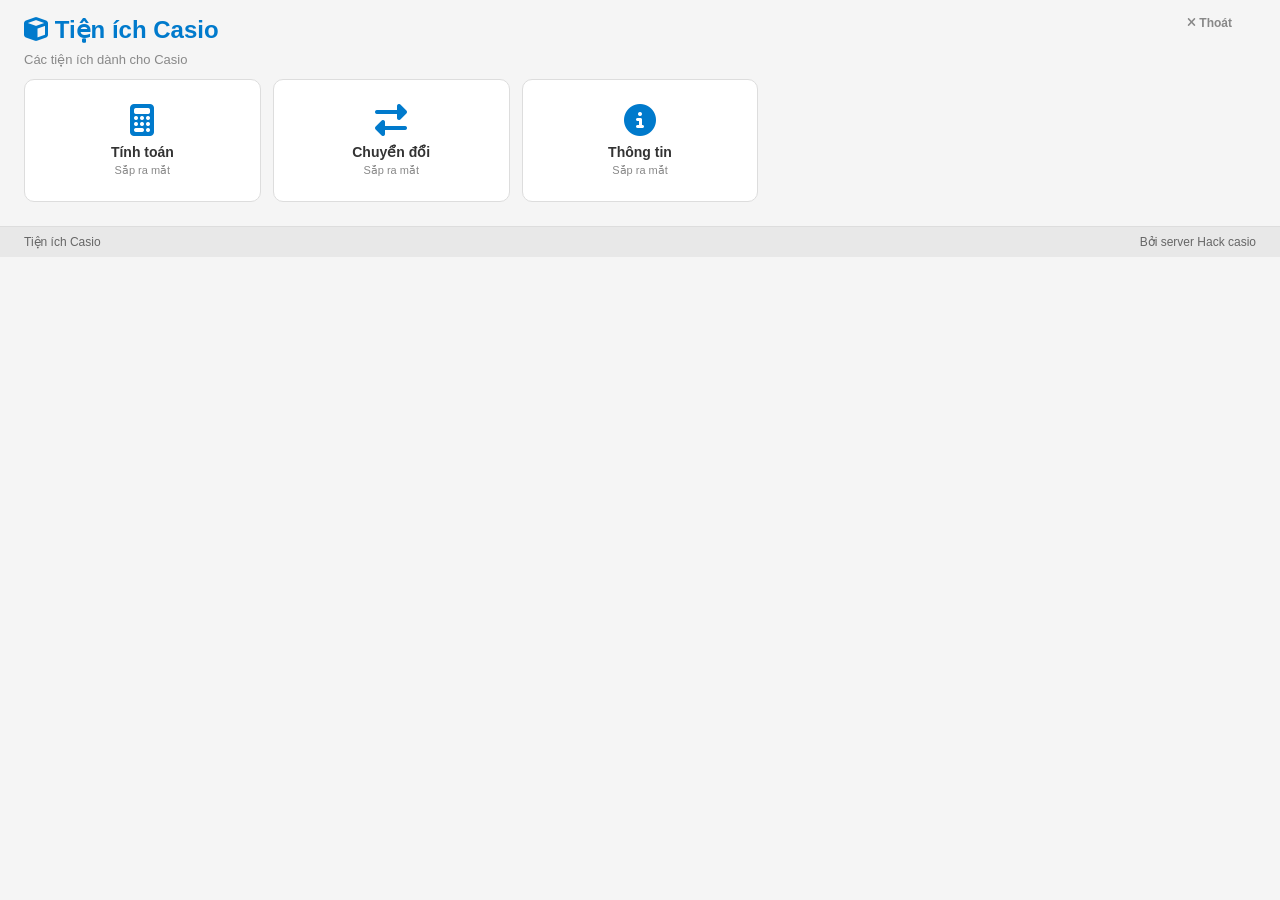
==== casio-utils/index.html @ 40d0f633 "add casio-utils page, update landing" ====
<!DOCTYPE html>
<html lang="vi">
<head>
<meta charset="UTF-8">
<meta name="viewport" content="width=device-width, initial-scale=1.0">
<title>Tiện ích Casio</title>
<link rel="stylesheet" href="https://cdnjs.cloudflare.com/ajax/libs/font-awesome/6.5.1/css/all.min.css">
<style>
*{margin:0;padding:0;box-sizing:border-box}
body{font-family:'Segoe UI',sans-serif;background:#f5f5f5;color:#333;animation:fadeIn .3s ease}
@keyframes fadeIn{from{opacity:0;transform:translateY(12px)}to{opacity:1;transform:translateY(0)}}
h2{color:#007acc;margin-bottom:8px;padding:16px 24px 0}
.sub{color:#888;font-size:13px;padding:0 24px;margin-bottom:12px}
.bar{display:flex;align-items:center;justify-content:space-between;padding:8px 24px;background:#e8e8e8;border-top:1px solid #ddd;font-size:12px;color:#666;margin-top:auto}
.cards{display:grid;grid-template-columns:repeat(auto-fill,minmax(200px,1fr));gap:12px;padding:0 24px 24px}
.card{border:1px solid #ddd;border-radius:10px;padding:24px;text-align:center;cursor:pointer;transition:all .2s;background:#fff}
.card:hover{border-color:#007acc;box-shadow:0 2px 12px rgba(0,122,204,0.1);transform:translateY(-2px)}
.card i{font-size:32px;color:#007acc;display:block;margin-bottom:8px}
.card .nm{font-size:14px;font-weight:600;color:#333}
.card .ds{font-size:11px;color:#888;margin-top:4px}
</style>
</head>
<body>
<h2><i class="fas fa-cube"></i> Tiện ích Casio <span style="font-size:12px;color:#888;cursor:pointer;float:right;padding-right:24px" onclick="window.location.href='../index.html'"><i class="fas fa-times"></i> Thoát</span></h2>
<p class="sub">Các tiện ích dành cho Casio</p>
<div class="cards">
  <div class="card" onclick="alert('Sắp ra mắt')">
    <i class="fas fa-calculator"></i>
    <div class="nm">Tính toán</div>
    <div class="ds">Sắp ra mắt</div>
  </div>
  <div class="card" onclick="alert('Sắp ra mắt')">
    <i class="fas fa-exchange-alt"></i>
    <div class="nm">Chuyển đổi</div>
    <div class="ds">Sắp ra mắt</div>
  </div>
  <div class="card" onclick="alert('Sắp ra mắt')">
    <i class="fas fa-info-circle"></i>
    <div class="nm">Thông tin</div>
    <div class="ds">Sắp ra mắt</div>
  </div>
</div>
<div class="bar"><span>Tiện ích Casio</span><span>Bởi server Hack casio</span></div>
</body>
</html>
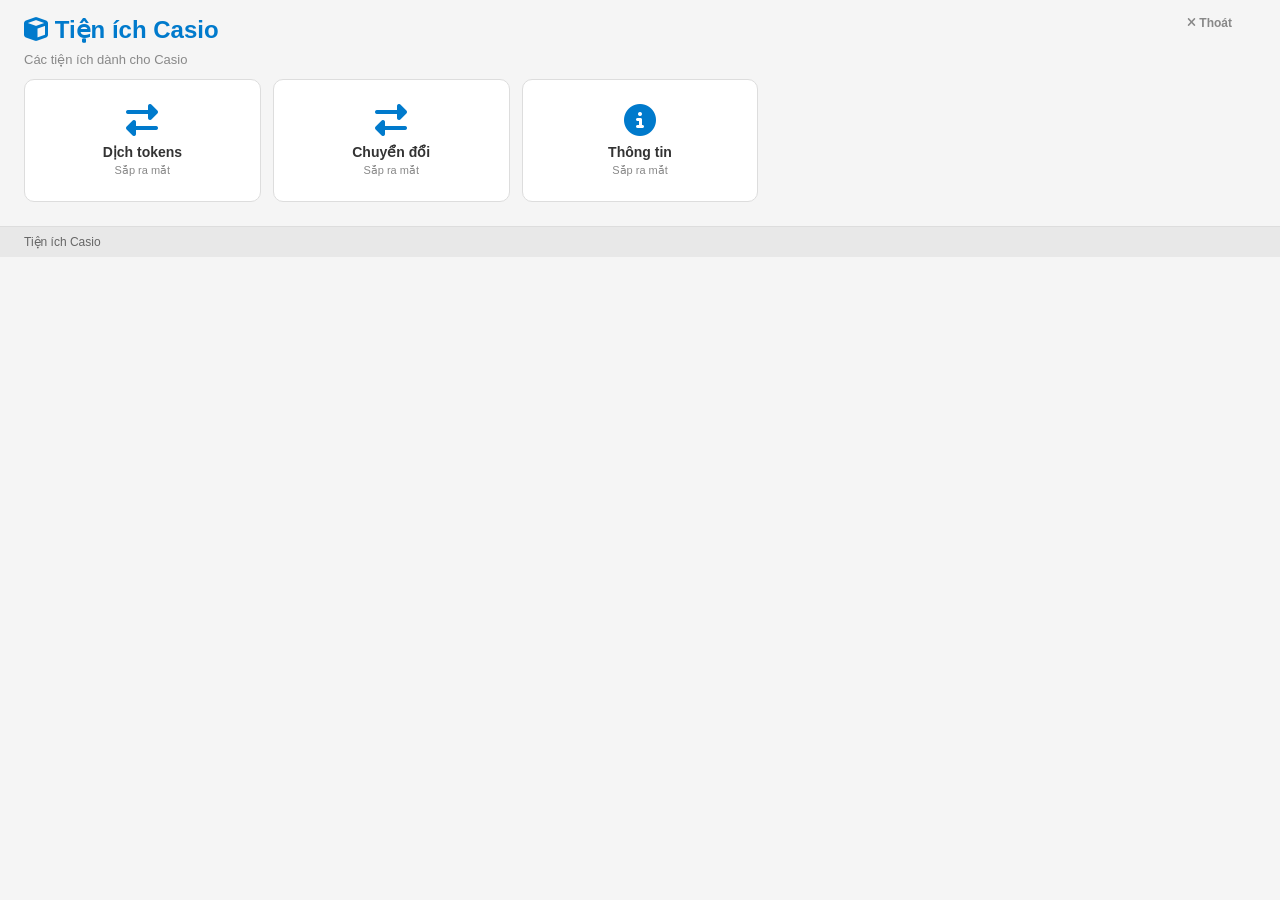
==== commit b7f300f9: "rename to Dịch tokens, remove footer credit" ====
--- a/casio-utils/index.html
+++ b/casio-utils/index.html
@@ -25,8 +25,8 @@
 <p class="sub">Các tiện ích dành cho Casio</p>
 <div class="cards">
   <div class="card" onclick="alert('Sắp ra mắt')">
-    <i class="fas fa-calculator"></i>
-    <div class="nm">Tính toán</div>
+    <i class="fas fa-exchange-alt"></i>
+    <div class="nm">Dịch tokens</div>
     <div class="ds">Sắp ra mắt</div>
   </div>
   <div class="card" onclick="alert('Sắp ra mắt')">
@@ -40,6 +40,6 @@
     <div class="ds">Sắp ra mắt</div>
   </div>
 </div>
-<div class="bar"><span>Tiện ích Casio</span><span>Bởi server Hack casio</span></div>
+<div class="bar"><span>Tiện ích Casio</span><span></span></div>
 </body>
 </html>
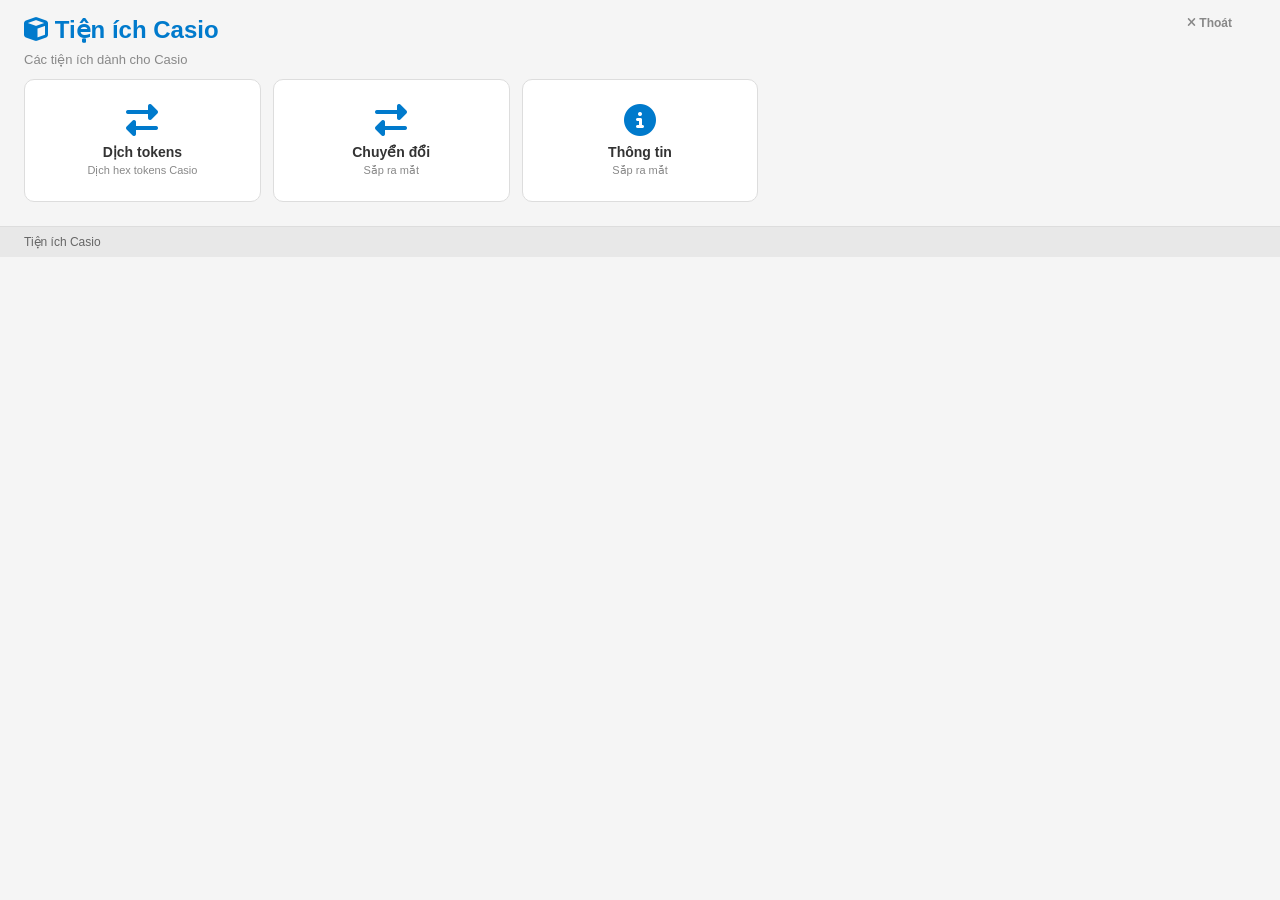
==== commit 86c6e6aa: "add dich-tokens page" ====
--- a/casio-utils/index.html
+++ b/casio-utils/index.html
@@ -24,10 +24,10 @@
 <h2><i class="fas fa-cube"></i> Tiện ích Casio <span style="font-size:12px;color:#888;cursor:pointer;float:right;padding-right:24px" onclick="window.location.href='../index.html'"><i class="fas fa-times"></i> Thoát</span></h2>
 <p class="sub">Các tiện ích dành cho Casio</p>
 <div class="cards">
-  <div class="card" onclick="alert('Sắp ra mắt')">
+  <div class="card" onclick="window.location.href='dich-tokens.html'">
     <i class="fas fa-exchange-alt"></i>
     <div class="nm">Dịch tokens</div>
-    <div class="ds">Sắp ra mắt</div>
+    <div class="ds">Dịch hex tokens Casio</div>
   </div>
   <div class="card" onclick="alert('Sắp ra mắt')">
     <i class="fas fa-exchange-alt"></i>
